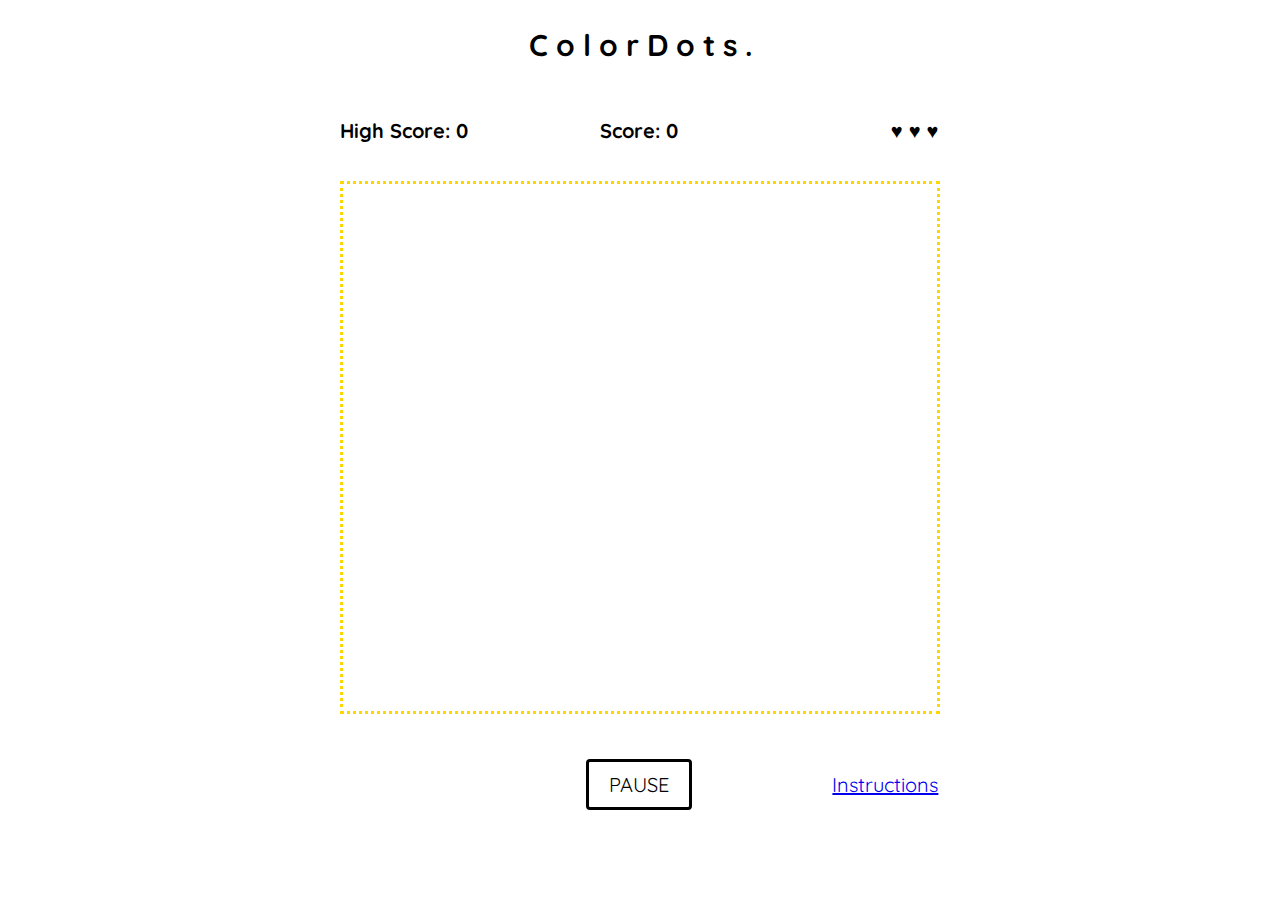
==== test-layout/layout.html @ 676949be "testing layout" ====
<!DOCTYPE html>
<html>
  <head>
    <meta charset="utf-8">
    <meta name="viewport" content="width=device-width, initial-scale=1">
    <title>Test Layout</title>
    <script
  src="https://code.jquery.com/jquery-2.2.4.min.js"
  integrity="sha256-BbhdlvQf/xTY9gja0Dq3HiwQF8LaCRTXxZKRutelT44="
  crossorigin="anonymous"></script>
    <script src="app.js" charset="utf-8"></script>
    <link href="https://fonts.googleapis.com/css?family=Quicksand:400,700" rel="stylesheet">
    <link rel="stylesheet" href="./reset.css">
    <link rel="stylesheet" href="./layout.css">
  </head>
  <body>
    <div class="container">
      <header>
        <h1>
          <span>C</span>
          <span>o</span>
          <span>l</span>
          <span>o</span>
          <span>r</span>

          <span>D</span>
          <span>o</span>
          <span>t</span>
          <span>s</span>
          <span>.</span>
        </h1>
      </header>
      <main>
        <div class="start-area">
          <button>START GAME</button>
          <a href="#">Instructions</a>
        </div>
        <div class="game-area">
          <div class="scoring-area">
            <h3>High Score: <span>0</span></h3>
            <h3>Score: <span>0</span></h3>
            <h3>
              <span>&hearts;</span>
              <span>&hearts;</span>
              <span>&hearts;</span>
            </h3>
          </div>
          <div class="game-board">
            
          </div>
          <div class="other-options">
            <div class="empty-column"></div>
            <div class="pause-div">
              <button id="pause">PAUSE</button>
            </div>
            <div class="instructions-link">
              <a href="#">Instructions</a>
            </div>
          </div>
        </div>
        <div class="instructions-area">
          <h2>Instructions</h2>
          <div class="instructions">
            <div class="row">
              <p class="number">1.</p>
              <p class="text">Click on the dots that match the one in the centre</p>
            </div>
            <div class="row">
              <p class="number">2.</p>
              <p class="text">Careful though, the dot in the centre changes color sometimes!</p>
            </div>
            <div class="row">
              <p class="number">3.</p>
              <p class="text">Don't miss even one dot, or you'll lose a life!</p>
            </div>
          </div>
          <button>CLOSE</button>
        </div>
      </main>
    </div>
  </body>
</html>
---- test-layout/layout.css ----
* {
  box-sizing: border-box;
}

.container {
  background: silver;
  background: white;
  max-width: 600px;
  margin: 0 auto;
}

/**** BASIC TYPOGRAPHY ****/
h1, h2, h3, button, a, li, p {
  font-family: 'Quicksand', sans-serif;
}

h1, h2, h3, .start-area button {
  font-weight: bold;
}

a {
  font-size: 20px;
}

/**** HEADER AREA ****/

header {
  background: red;
  background: white;
}

h1 {
  font-size: 30px;
  text-align: center;
}

/**** BODY AREA ****/
main {
  background: coral;
  background: white;
}

/**** START ****/

.start-area {
  display: none;
  background: gold;
  background: white;
  padding-left: 0!important;
  padding-right: 0!important;
}

.start-area button, .start-area a {
  display: block;
  text-align: center;
  margin: 0 auto;
}

.start-area button {
  font-size: 30px;
  padding: 15px 50px;
  border-radius: 4px;

  background: white;
  border: solid 3px black;
}

.start-area a {
  padding-top: 15px;
}

/**** GAME ****/

.game-area {
  /*display: none;*/
}

/* SCORING and OTHER OPTIONS DIVS */
.scoring-area {
  padding-left: 0!important;
  padding-right: 0!important;
}

.other-options {
  background: gold;
  background: white;
  padding-left: 0!important;
  padding-right: 0!important;
}

h3, .empty-column, .pause-div, .instructions-link {
  display: inline-block;
  width: 32.8%;

  font-size: 20px;
}

h3:nth-child(1) {
  text-align: left;
}

h3:nth-child(2), .pause-div {
  text-align: center;
}
h3:nth-child(3), .instructions-link {
  text-align: right;
}

.other-options button, .instructions-area button {
  font-size: 20px;
  padding: 10px 20px;
  border-radius: 4px;
  border: solid 3px black;
  background: white;
}

/* GAME BOARD */

.game-board {
  background: grey;
  background: white;
  border: dotted 3px gold;
  margin: 10px 0;
  /*border-image-source: url('https://cl.ly/3c2J3c0l3r0P/dots.svg');
  border-image-slice: 33% 33%;
  border-image-repeat: round;*/
}

/**** INSTRUCTIONS ****/

.instructions-area {
  display: none;

  background: pink;
  text-align: center;
  padding-left: 0!important;
  padding-right: 0!important;
}

h2 {
  font-size: 25px;
}

.row {
  text-align: left;
  padding: 20px 5%;
}

.instructions p {
  display: inline-block;
}

.number {
  background: khaki;
  width: 10%;
  font-size: 60px;
  font-weight: bold;
  text-align: center;
}

.text {
  background: gold;
  width: 89%;
  padding-left: 5%;
  font-size: 25px;
}

/**** MEDIA QUERIES ****/

@media only screen and (max-width: 500px) {
  .other-options, .scoring-area {
    padding-left: 10px!important;
    padding-right: 10px!important;
  }

  h3, .empty-column, .pause-div, .instructions-link {
    width: 32.4%;
    font-size: 15px;
  }

  .other-options a {
    font-size: 15px;
  }
}
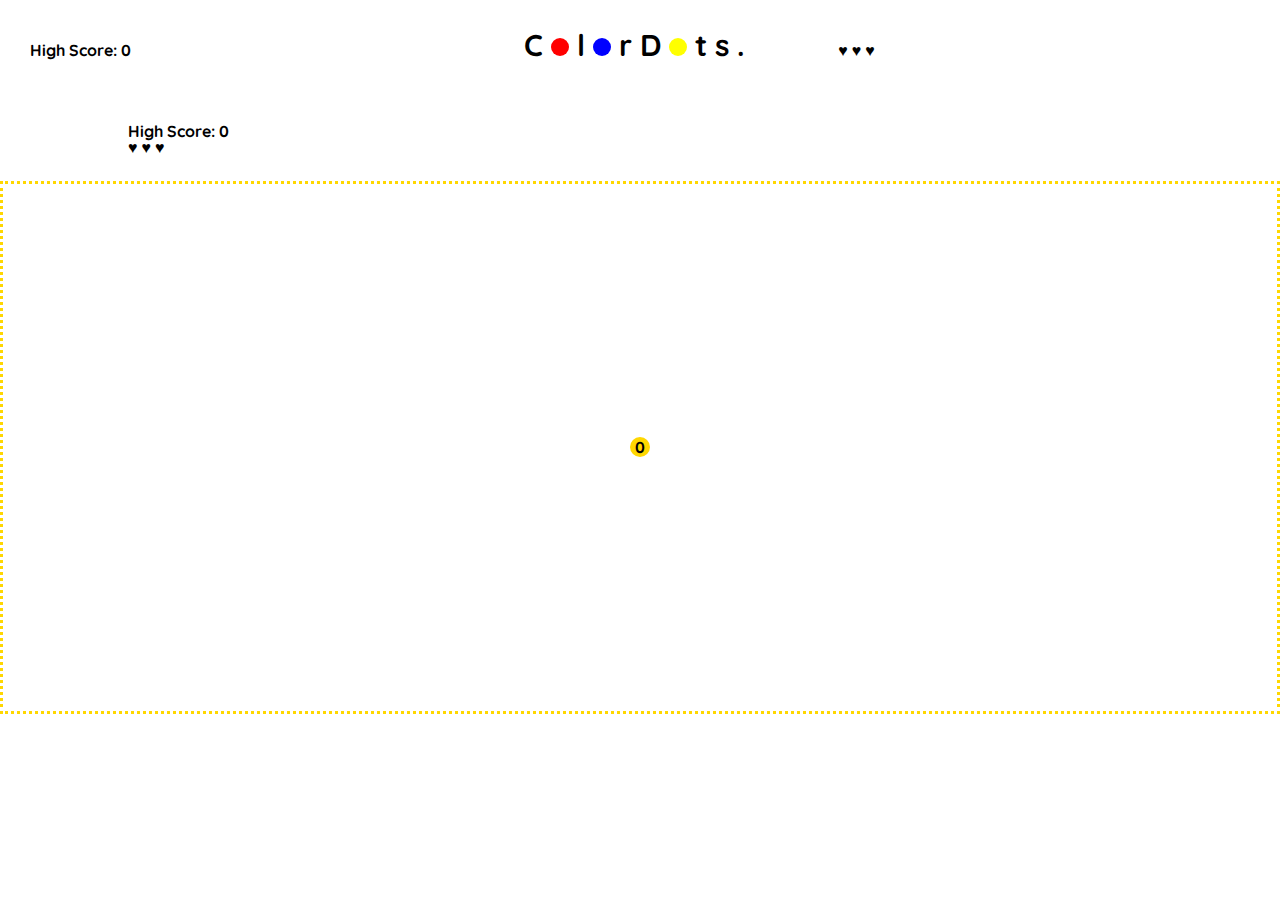
==== commit 0bef0b55: "testing layout" ====
--- a/test-layout/layout.html
+++ b/test-layout/layout.html
@@ -9,6 +9,7 @@
   integrity="sha256-BbhdlvQf/xTY9gja0Dq3HiwQF8LaCRTXxZKRutelT44="
   crossorigin="anonymous"></script>
     <script src="app.js" charset="utf-8"></script>
+    <link rel="stylesheet" href="https://cdnjs.cloudflare.com/ajax/libs/animate.css/3.5.2/animate.min.css">
     <link href="https://fonts.googleapis.com/css?family=Quicksand:400,700" rel="stylesheet">
     <link rel="stylesheet" href="./reset.css">
     <link rel="stylesheet" href="./layout.css">
@@ -16,21 +17,27 @@
   <body>
     <div class="container">
       <header>
+        <h3>High Score: <span>0</span></h3>
         <h1>
-          <span>C</span>
-          <span>o</span>
+          <span class="animated bounce">C</span>
+          <span class="o red"></span>
           <span>l</span>
-          <span>o</span>
+          <span class="o blue"></span>
           <span>r</span>
-
           <span>D</span>
-          <span>o</span>
+          <span class="o yellow"></span>
           <span>t</span>
           <span>s</span>
           <span>.</span>
         </h1>
+        <h3>
+          <span>&hearts;</span>
+          <span>&hearts;</span>
+          <span>&hearts;</span>
+        </h3>
       </header>
       <main>
+        <!-- <button type="button" name="button" id="clickme">click</button> -->
         <div class="start-area">
           <button>START GAME</button>
           <a href="#">Instructions</a>
@@ -38,7 +45,7 @@
         <div class="game-area">
           <div class="scoring-area">
             <h3>High Score: <span>0</span></h3>
-            <h3>Score: <span>0</span></h3>
+            <!-- <h3>Score: <span>0</span></h3> -->
             <h3>
               <span>&hearts;</span>
               <span>&hearts;</span>
@@ -46,7 +53,9 @@
             </h3>
           </div>
           <div class="game-board">
-            
+            <div class="center-dot">
+              <span class="score">0</span>
+            </div>
           </div>
           <div class="other-options">
             <div class="empty-column"></div>
--- a/test-layout/layout.css
+++ b/test-layout/layout.css
@@ -5,16 +5,16 @@
 .container {
   background: silver;
   background: white;
-  max-width: 600px;
+  /*max-width: 600px;*/
   margin: 0 auto;
 }
 
 /**** BASIC TYPOGRAPHY ****/
-h1, h2, h3, button, a, li, p {
+h1, h2, h3, button, a, span, p {
   font-family: 'Quicksand', sans-serif;
 }
 
-h1, h2, h3, .start-area button {
+h1, h2, h3, .start-area button, .center-dot span {
   font-weight: bold;
 }
 
@@ -33,6 +33,32 @@
   font-size: 30px;
   text-align: center;
 }
+
+h1 span {
+  display: inline-block;
+}
+
+.o {
+  width: 18px;
+  height: 18px;
+  border-radius: 50%;
+}
+
+.red {
+  background: red;
+}
+.blue {
+  background: blue;
+}
+.yellow {
+  background: yellow;
+}
+
+header h3, header h1 {
+  display: inline-block;
+  width: 32.8%;
+}
+
 
 /**** BODY AREA ****/
 main {
@@ -77,18 +103,21 @@
 
 /* SCORING and OTHER OPTIONS DIVS */
 .scoring-area {
+  max-width: 80%;
+  margin: 0 auto;
   padding-left: 0!important;
   padding-right: 0!important;
 }
 
 .other-options {
-  background: gold;
-  background: white;
-  padding-left: 0!important;
-  padding-right: 0!important;
-}
-
-h3, .empty-column, .pause-div, .instructions-link {
+  display: none;
+  background: gold;
+  background: white;
+  padding-left: 0!important;
+  padding-right: 0!important;
+}
+
+/*h3, .empty-column, .pause-div, .instructions-link {
   display: inline-block;
   width: 32.8%;
 
@@ -104,7 +133,7 @@
 }
 h3:nth-child(3), .instructions-link {
   text-align: right;
-}
+}*/
 
 .other-options button, .instructions-area button {
   font-size: 20px;
@@ -119,6 +148,7 @@
 .game-board {
   background: grey;
   background: white;
+  position: relative;
   border: dotted 3px gold;
   margin: 10px 0;
   /*border-image-source: url('https://cl.ly/3c2J3c0l3r0P/dots.svg');
@@ -126,6 +156,29 @@
   border-image-repeat: round;*/
 }
 
+.center-dot {
+  position: absolute;
+  display: inline-block;
+  /*margin: 10px 0;*/
+  margin: 0 auto;
+  background: gold;
+  text-align: center;
+  /*padding: 10px 10px;*/
+  width: 20px;
+  height: 20px;
+  border-radius: 50%;
+  left: 50%;
+  top: 50%;
+  transform: translate(-50%, -50%);
+}
+
+.center-dot span {
+  position: absolute;
+  left: 50%;
+  top: 50%;
+  transform: translate(-50%, -50%);
+}
+
 /**** INSTRUCTIONS ****/
 
 .instructions-area {
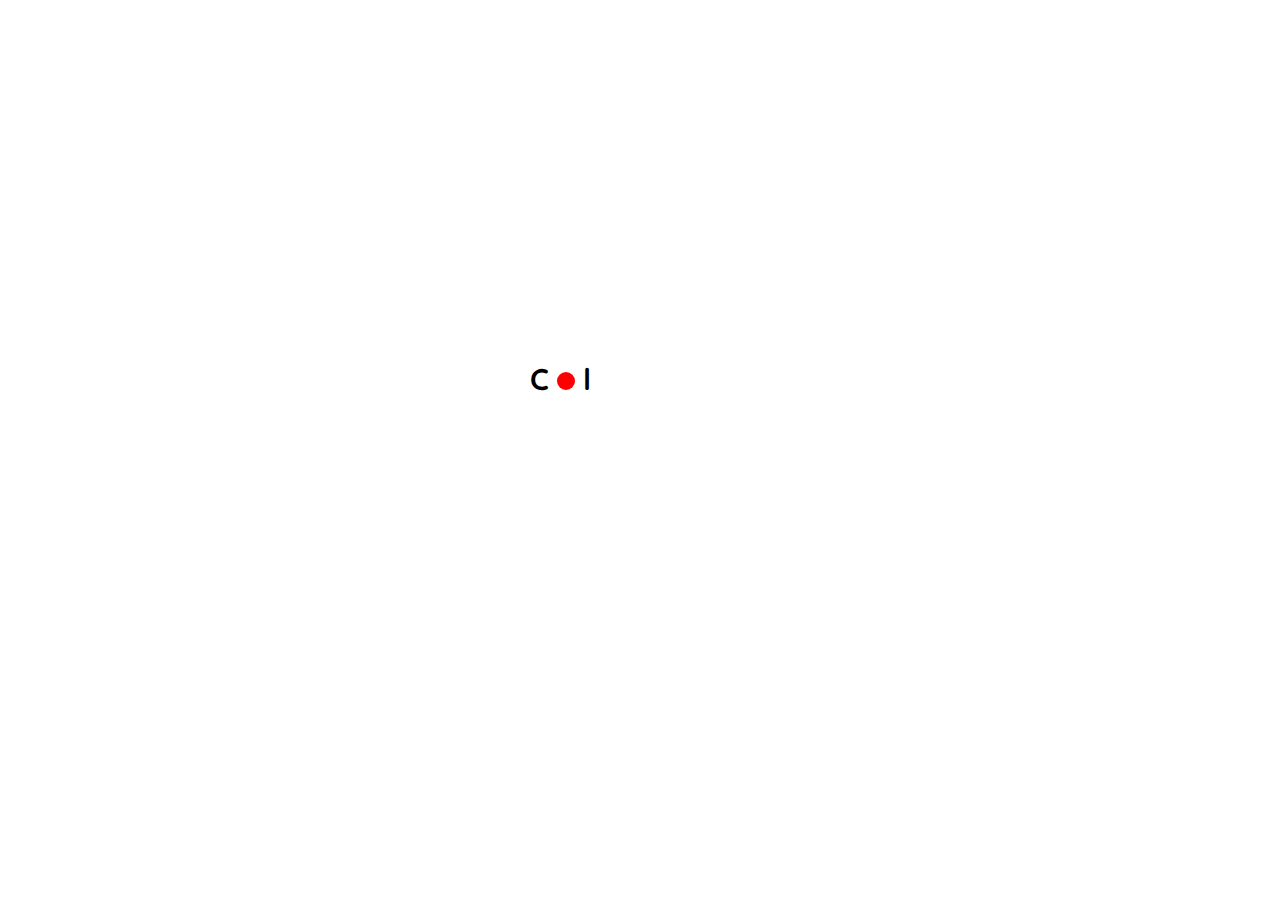
==== commit 48c1f627: "starting to work on animations" ====
--- a/test-layout/layout.html
+++ b/test-layout/layout.html
@@ -17,7 +17,7 @@
   <body>
     <div class="container">
       <header>
-        <h3>High Score: <span>0</span></h3>
+        <h3 class="high-score game-on">High Score: <span>0</span></h3>
         <h1>
           <span class="animated bounce">C</span>
           <span class="o red"></span>
@@ -30,35 +30,19 @@
           <span>s</span>
           <span>.</span>
         </h1>
-        <h3>
+        <h3 class="lives game-on">
           <span>&hearts;</span>
           <span>&hearts;</span>
           <span>&hearts;</span>
         </h3>
       </header>
       <main>
-        <!-- <button type="button" name="button" id="clickme">click</button> -->
         <div class="start-area">
           <button>START GAME</button>
           <a href="#">Instructions</a>
         </div>
-        <div class="game-area">
-          <div class="scoring-area">
-            <h3>High Score: <span>0</span></h3>
-            <!-- <h3>Score: <span>0</span></h3> -->
-            <h3>
-              <span>&hearts;</span>
-              <span>&hearts;</span>
-              <span>&hearts;</span>
-            </h3>
-          </div>
-          <div class="game-board">
-            <div class="center-dot">
-              <span class="score">0</span>
-            </div>
-          </div>
-          <div class="other-options">
-            <div class="empty-column"></div>
+        <div class="game-area game-on">
+          <div class="other-area">
             <div class="pause-div">
               <button id="pause">PAUSE</button>
             </div>
@@ -66,20 +50,25 @@
               <a href="#">Instructions</a>
             </div>
           </div>
+          <div class="game-board">
+            <div class="center-dot">
+              <span class="score">0</span>
+            </div>
+          </div>
         </div>
         <div class="instructions-area">
           <h2>Instructions</h2>
           <div class="instructions">
             <div class="row">
-              <p class="number">1.</p>
+              <p class="number color-red">1.</p>
               <p class="text">Click on the dots that match the one in the centre</p>
             </div>
             <div class="row">
-              <p class="number">2.</p>
+              <p class="number color-blue">2.</p>
               <p class="text">Careful though, the dot in the centre changes color sometimes!</p>
             </div>
             <div class="row">
-              <p class="number">3.</p>
+              <p class="number color-yellow">3.</p>
               <p class="text">Don't miss even one dot, or you'll lose a life!</p>
             </div>
           </div>
--- a/test-layout/layout.css
+++ b/test-layout/layout.css
@@ -5,7 +5,6 @@
 .container {
   background: silver;
   background: white;
-  /*max-width: 600px;*/
   margin: 0 auto;
 }
 
@@ -20,6 +19,11 @@
 
 a {
   font-size: 20px;
+  color: gold;
+}
+
+button {
+  cursor: pointer;
 }
 
 /**** HEADER AREA ****/
@@ -27,21 +31,28 @@
 header {
   background: red;
   background: white;
+  text-align: center;
 }
 
 h1 {
   font-size: 30px;
-  text-align: center;
+  margin-top: 27%;
+}
+
+h3 {
+  font-size: 18px;
 }
 
 h1 span {
   display: inline-block;
+  opacity: 0;
 }
 
 .o {
   width: 18px;
   height: 18px;
   border-radius: 50%;
+  /*border: solid 1px black;*/
 }
 
 .red {
@@ -56,7 +67,15 @@
 
 header h3, header h1 {
   display: inline-block;
-  width: 32.8%;
+  width: 100%;
+}
+
+.high-score {
+  text-align: left;
+}
+
+.lives {
+  text-align: right;
 }
 
 
@@ -74,6 +93,7 @@
   background: white;
   padding-left: 0!important;
   padding-right: 0!important;
+  -webkit-animation-duration: 1.3s;
 }
 
 .start-area button, .start-area a {
@@ -96,51 +116,40 @@
 }
 
 /**** GAME ****/
+.game-on {
+  display: none;
+}
 
 .game-area {
-  /*display: none;*/
-}
-
-/* SCORING and OTHER OPTIONS DIVS */
-.scoring-area {
+  padding-top: 0!important;
+  padding-bottom: 0!important;
+}
+
+/* OTHER OPTIONS DIV */
+.other-area {
   max-width: 80%;
   margin: 0 auto;
   padding-left: 0!important;
   padding-right: 0!important;
-}
-
-.other-options {
-  display: none;
-  background: gold;
-  background: white;
-  padding-left: 0!important;
-  padding-right: 0!important;
-}
-
-/*h3, .empty-column, .pause-div, .instructions-link {
-  display: inline-block;
-  width: 32.8%;
-
-  font-size: 20px;
-}
-
-h3:nth-child(1) {
-  text-align: left;
-}
-
-h3:nth-child(2), .pause-div {
-  text-align: center;
-}
-h3:nth-child(3), .instructions-link {
-  text-align: right;
-}*/
-
-.other-options button, .instructions-area button {
-  font-size: 20px;
-  padding: 10px 20px;
+  text-align: center;
+}
+
+.other-area button, .instructions-area button {
+  font-size: 15px;
+  padding: 5px 20px;
   border-radius: 4px;
-  border: solid 3px black;
-  background: white;
+  border: solid 2px black;
+  background: white;
+}
+
+.pause-div, .instructions-link {
+  display: inline-block;
+  padding: 0 20px;
+  width: 150px;
+}
+
+.instructions-link a {
+  font-size: 15px;
 }
 
 /* GAME BOARD */
@@ -150,22 +159,17 @@
   background: white;
   position: relative;
   border: dotted 3px gold;
-  margin: 10px 0;
-  /*border-image-source: url('https://cl.ly/3c2J3c0l3r0P/dots.svg');
-  border-image-slice: 33% 33%;
-  border-image-repeat: round;*/
+  margin: 0 auto;
 }
 
 .center-dot {
   position: absolute;
   display: inline-block;
-  /*margin: 10px 0;*/
   margin: 0 auto;
   background: gold;
   text-align: center;
-  /*padding: 10px 10px;*/
-  width: 20px;
-  height: 20px;
+  width: 30px;
+  height: 30px;
   border-radius: 50%;
   left: 50%;
   top: 50%;
@@ -185,6 +189,7 @@
   display: none;
 
   background: pink;
+  background: white;
   text-align: center;
   padding-left: 0!important;
   padding-right: 0!important;
@@ -204,15 +209,23 @@
 }
 
 .number {
-  background: khaki;
   width: 10%;
   font-size: 60px;
   font-weight: bold;
   text-align: center;
 }
 
+.color-red {
+  color: red;
+}
+.color-blue {
+  color: blue;
+}
+.color-yellow {
+  color: yellow;
+}
+
 .text {
-  background: gold;
   width: 89%;
   padding-left: 5%;
   font-size: 25px;
@@ -221,7 +234,7 @@
 /**** MEDIA QUERIES ****/
 
 @media only screen and (max-width: 500px) {
-  .other-options, .scoring-area {
+  .other-options, .other-area {
     padding-left: 10px!important;
     padding-right: 10px!important;
   }
@@ -234,4 +247,13 @@
   .other-options a {
     font-size: 15px;
   }
-}
+
+  /*INSTRUCTIONS AREA*/
+  .number {
+    font-size: 30px;
+  }
+
+  .text {
+    font-size: 16px;
+  }
+}
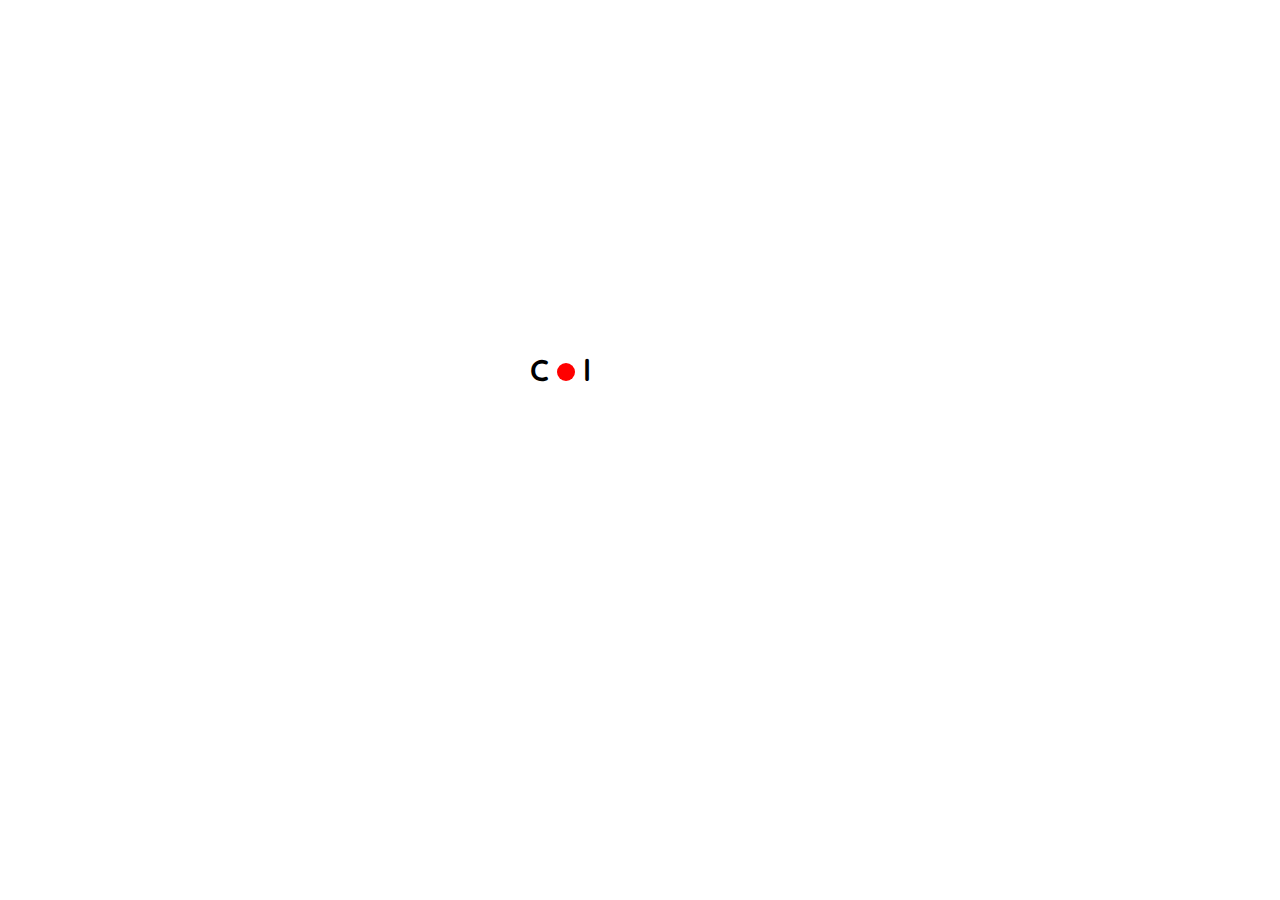
==== commit 51ef152e: "starting to merge layout and game logic" ====
--- a/test-layout/layout.html
+++ b/test-layout/layout.html
@@ -52,7 +52,7 @@
           </div>
           <div class="game-board">
             <div class="center-dot">
-              <span class="score">0</span>
+              <span class="score" id="score">0</span>
             </div>
           </div>
         </div>
@@ -74,6 +74,11 @@
           </div>
           <button>CLOSE</button>
         </div>
+        <div class="game-over">
+          <h2>GAME OVER</h2>
+          <div class="play-again">PLAY AGAIN</div>
+          <!-- ADD NEW HIGH SCORE MESSAGE -->
+        </div>
       </main>
     </div>
   </body>
--- a/test-layout/layout.css
+++ b/test-layout/layout.css
@@ -9,11 +9,11 @@
 }
 
 /**** BASIC TYPOGRAPHY ****/
-h1, h2, h3, button, a, span, p {
+h1, h2, h3, button, a, span, p, .play-again {
   font-family: 'Quicksand', sans-serif;
 }
 
-h1, h2, h3, .start-area button, .center-dot span {
+h1, h2, h3, .start-area button, .center-dot span, .play-again {
   font-weight: bold;
 }
 
@@ -32,15 +32,19 @@
   background: red;
   background: white;
   text-align: center;
+  /*position: absolute;*/
+  height: 71.27px;
 }
 
 h1 {
   font-size: 30px;
   margin-top: 27%;
+  width: 59.5%;
 }
 
 h3 {
   font-size: 18px;
+  width: 19.5%;
 }
 
 h1 span {
@@ -67,7 +71,6 @@
 
 header h3, header h1 {
   display: inline-block;
-  width: 100%;
 }
 
 .high-score {
@@ -102,7 +105,7 @@
   margin: 0 auto;
 }
 
-.start-area button {
+.start-area button, .play-again {
   font-size: 30px;
   padding: 15px 50px;
   border-radius: 4px;
@@ -183,6 +186,16 @@
   transform: translate(-50%, -50%);
 }
 
+.bubble {
+  display: inline-block;
+  background: red;
+  padding: 10px 10px;
+  border-radius: 50%;
+  position: fixed;
+  z-index: 0;
+  overflow: hidden;
+}
+
 /**** INSTRUCTIONS ****/
 
 .instructions-area {
@@ -226,21 +239,55 @@
 }
 
 .text {
-  width: 89%;
+  width: 88%;
   padding-left: 5%;
   font-size: 25px;
 }
 
+/**** GAME OVER ****/
+/*GAME OVER STYLING*/
+h2 {
+  font-size: 40px;
+  /*line-height: 600px;*/
+}
+
+.game-over {
+  display: none;
+  background: white;
+  text-align: center;
+  /*height: 650px;*/
+  /*padding-top: 220px;*/
+}
+
+.game-over h2, .game-over div {
+  /*padding: 20px 30px;*/
+}
+
+.play-again {
+  display: none;
+  margin-top: 30px;
+  /*display: inline-block;*/
+}
+
 /**** MEDIA QUERIES ****/
 
-@media only screen and (max-width: 500px) {
+@media only screen and (max-width: 630px) {
   .other-options, .other-area {
     padding-left: 10px!important;
     padding-right: 10px!important;
   }
 
-  h3, .empty-column, .pause-div, .instructions-link {
-    width: 32.4%;
+  /*header {
+    height: 100px;
+  }*/
+
+  h1 {
+    font-size: 25px;
+    width: 40.5%;
+  }
+
+  header h3 {
+    width: 28.5%;
     font-size: 15px;
   }
 
@@ -257,3 +304,23 @@
     font-size: 16px;
   }
 }
+
+@media only screen and (max-width: 530px) {
+  h1 {
+    font-size: 20px;
+    width: 58.5%;
+  }
+
+  header h3 {
+    width: 19.5%;
+    font-size: 15px;
+  }
+
+  .lives span {
+    font-size: 20px;
+  }
+
+  .pause-div, .instructions-link {
+    width: 110px;
+  }
+}
